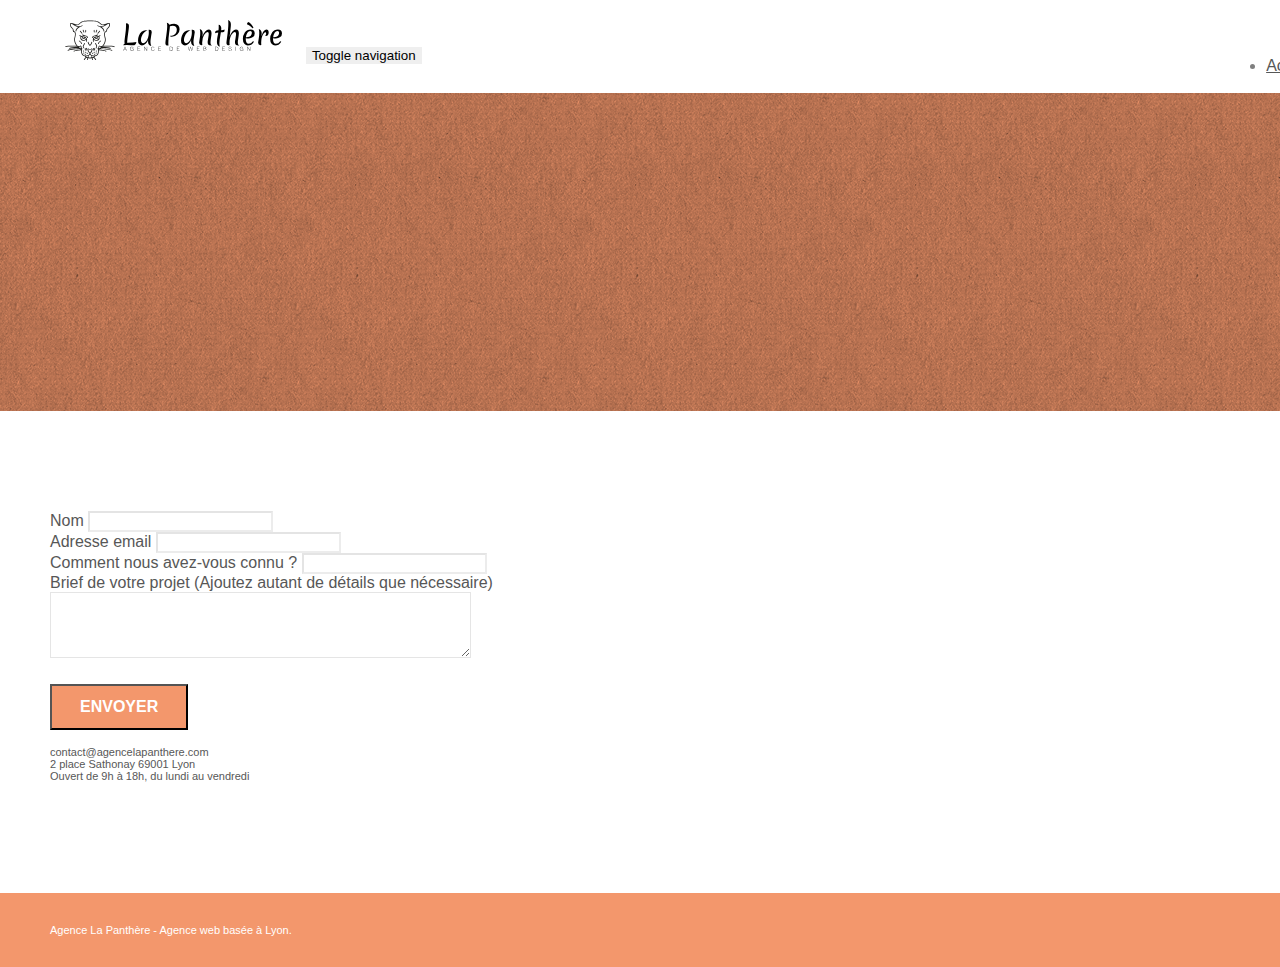
==== contact.html @ 5f49653a "rename page2 en contact.html" ====
<!doctype html>
<html lang="fr">
<head>
    <meta charset="utf-8">
    <meta name="description" content="">
    <meta name="viewport" content="width=device-width, initial-scale=1.0, viewport-fit=cover">
    <link rel="shortcut icon" type="image/png" href="favicon.jpg">
    
	<link rel="stylesheet" type="text/css" href="./css/bootstrap.min.css">
	<link rel="stylesheet" type="text/css" href="style.css">
	<link rel="stylesheet" type="text/css" href="./css/font-awesome.min.css">
	<link rel="stylesheet" type="text/css" href="./css/et-line.min.css">
	
    
	<script src="./js/jquery-2.1.0.min.js"></script>
	<script src="./js/bootstrap.min.js"></script>
	<script src="./js/blocs.min.js"></script>
	<script src="./js/jqBootstrapValidation.js"></script>
	<script src="./js/formHandler.js"></script>
    <title>page2</title>

    
<!-- Analytics -->
 
<!-- Analytics END -->
    
</head>
<body>
<!-- Principal conteneur -->
<div class="page-container">
    
<!-- bloc-0 -->
<div class="bloc bgc-white l-bloc " id="bloc-0">
	<div class="container bloc-sm">
		<nav class="navbar row">
			<div class="navbar-header">
				<a class="navbar-brand" href="index.html"><img src="img/agence-la-panthere-monochrome.svg" alt="atlanta web design logo" height="40" /></a>
				<button id="nav-toggle" type="button" class="ui-navbar-toggle navbar-toggle" data-toggle="collapse" data-target=".navbar-1">
					<span class="sr-only">Toggle navigation</span><span class="icon-bar"></span><span class="icon-bar"></span><span class="icon-bar"></span>
				</button>
			</div>
			<div class="collapse navbar-collapse navbar-1 special-dropdown-nav">
				<ul class="site-navigation nav navbar-nav">
					<li>
						<a href="index.html">Accueil</a>
					</li>
					<li>
					</li>
					<li>
						<a href="page2.html">page2 &gt;</a>
					</li>
				</ul>
			</div>
		</nav>
	</div>
</div>
<!-- bloc-0 END -->

<!-- bloc-6 -->
<div class="bloc bg-dots-bg bg-repeat bgc-atomic-tangerine d-bloc bloc-bg-texture texture-paper" id="bloc-6">
	<div class="container bloc-lg">
		<div class="row">
			<div class="col-sm-12">
				<h1 class="text-center hero-bloc-text tc-white">
					Parlons web design !
				</h1>
				<p class="text-center mg-lg tc-white tight-width-whitespace">
					Nous sommes ravis que vous souhaitiez collaborer avec notre agence.<br>
					Parlez-nous de votre projet en complétant le formulaire ci-dessous.
				</p>
			</div>
		</div>
	</div>
</div>
<!-- bloc-6 END -->

<!-- bloc-7 -->
<div class="bloc bgc-white l-bloc" id="bloc-7">
	<div class="container bloc-lg">
		<div class="row">
			<div class="col-sm-6">
				<form id="form_1" novalidate success-msg="Your message has been sent." fail-msg="Sorry it seems that our mail server is not responding, Sorry for the inconvenience!">
					<div class="form-group">
						<label>
							Nom
						</label>
						<input id="name" class="form-control" required />
					</div>
					<div class="form-group">
						<label>
							Adresse email
						</label>
						<input id="email" class="form-control" type="email" required />
					</div>
					<div class="form-group">
						<label>
							Comment nous avez-vous connu ?
						</label>
						<input class="form-control" type="email" required id="input_504" />
					</div>
					<div class="form-group">
						<label>
							Brief de votre projet (Ajoutez autant de détails que nécessaire)<br>
						</label><textarea id="message" class="form-control" rows="4" cols="50" required></textarea>
					</div> 
					<button class="bloc-button btn btn-lg btn-block cta-hero btn-atomic-tangerine" type="submit">
						Envoyer
					</button>
				</form>
			</div>
			<div class="col-sm-6">
				<p>
					contact@agencelapanthere.com<br>2 place Sathonay 69001 Lyon<br>Ouvert de 9h à 18h, du lundi au vendredi<br>
				</p>
			</div>
		</div>
	</div>
</div>
<!-- bloc-7 END -->

<!-- ScrollToTop Button -->
<a class="bloc-button btn btn-d scrollToTop" onclick="scrollToTarget('1')"><span class="fa fa-chevron-up"></span></a>
<!-- ScrollToTop Button END-->


<!-- Footer - bloc-8 -->
<div class="bloc bgc-atomic-tangerine d-bloc" id="bloc-8">
	<div class="container bloc-sm">
		<div class="row">
			<div class="col-sm-12">
				<p class="text-center white">
					Agence La Panthère - Agence web basée à Lyon.<br>
				</p>
				<div class="row row-no-gutters social">
					<div class="col-sm-3">
						<div class="text-center">
							<a class="social" href="index.html"><span class="fa fa-twitter icon-md"></span></a>
						</div>
					</div>
					<div class="col-sm-3">
						<div class="text-center">
							<a class="social" href="index.html"><span class="fa fa-facebook icon-md"></span></a>
						</div>
					</div>
					<div class="col-sm-3">
						<div class="text-center">
							<a class="social" href="index.html"><span class="fa fa-dribbble icon-md"></span></a>
						</div>
					</div>
					<div class="col-sm-3">
						<div class="text-center">
							<a class="social" href="index.html"><span class="fa fa-instagram icon-md"></span></a>
						</div>
					</div>
				</div>
			</div>
		</div>
	</div>
</div>
<!-- Footer - bloc-8 END -->

</div>
<!-- Principal conteneur END -->
    

</body>
</html>
---- style.css ----
body {
    margin: 0;
    padding: 0;
    background: #FFF;
    overflow-x: hidden;
    -webkit-font-smoothing: antialiased;
    -moz-osx-font-smoothing: grayscale;
}

a,
button {
    transition: all .3s ease-in-out;
    outline: none!important;
}

a:hover {
    text-decoration: none;
    cursor: pointer;
}

#page-loading-blocs-notifaction {
    position: fixed;
    top: 0;
    bottom: 0;
    width: 100%;
    z-index: 100000;
    background: #FFFFFF url("img/pageload-spinner.gif") no-repeat center center;
}

.bloc {
    width: 100%;
    clear: both;
    background: 50% 50% no-repeat;
    padding: 0 50px;
    -webkit-background-size: cover;
    -moz-background-size: cover;
    -o-background-size: cover;
    background-size: cover;
    position: relative;
}

.bloc .container {
    padding-left: 0;
    padding-right: 0;
}

.bloc-lg {
    padding: 100px 50px;
}

.bloc-md {
    padding: 50px;
}

.bloc-sm {
    padding: 20px 50px;
}

.bg-center,
.bg-l-edge,
.bg-r-edge,
.bg-t-edge,
.bg-b-edge,
.bg-tl-edge,
.bg-bl-edge,
.bg-tr-edge,
.bg-br-edge,
.bg-repeat {
    -webkit-background-size: auto!important;
    -moz-background-size: auto!important;
    -o-background-size: auto!important;
    background-size: auto!important;
}

.bg-repeat {
    background: repeat;
}

.bg-t-edge {
    background: top no-repeat;
}

.bloc-bg-texture::before {
    content: "";
    background-size: 2px 2px;
    position: absolute;
    top: 0;
    bottom: 0;
    left: 0;
    right: 0;
}

.texture-paper::before {
    background: url("img/texture-paper.png");
    background-size: 280px 280px;
}

.b-parallax {
    background-attachment: fixed;
}

.d-bloc {
    color: rgba(255, 255, 255, .7);
}

.d-bloc button:hover {
    color: rgba(255, 255, 255, .9);
}

.d-bloc .icon-round,
.d-bloc .icon-square,
.d-bloc .icon-rounded,
.d-bloc .icon-semi-rounded-a,
.d-bloc .icon-semi-rounded-b {
    border-color: rgba(255, 255, 255, .9);
}

.d-bloc .divider-h span {
    border-color: rgba(255, 255, 255, .2);
}

.d-bloc .a-btn,
.d-bloc .navbar a,
.d-bloc .navbar-brand,
.d-bloc a .icon-sm,
.d-bloc a .icon-md,
.d-bloc a .icon-lg,
.d-bloc a .icon-xl,
.d-bloc h1 a,
.d-bloc h2 a,
.d-bloc h3 a,
.d-bloc h4 a,
.d-bloc h5 a,
.d-bloc h6 a,
.d-bloc p a {
    color: rgba(255, 255, 255, .6);
}

.d-bloc .a-btn:hover,
.d-bloc .navbar a:hover,
.d-bloc .navbar-brand:hover,
.d-bloc a:hover .icon-sm,
.d-bloc a:hover .icon-md,
.d-bloc a:hover .icon-lg,
.d-bloc a:hover .icon-xl,
.d-bloc h1 a:hover,
.d-bloc h2 a:hover,
.d-bloc h3 a:hover,
.d-bloc h4 a:hover,
.d-bloc h5 a:hover,
.d-bloc h6 a:hover,
.d-bloc p a:hover {
    color: rgba(255, 255, 255, 1);
}

.d-bloc .navbar-toggle .icon-bar {
    background: rgba(255, 255, 255, 1);
}

.d-bloc .btn-wire,
.d-bloc .btn-wire:hover {
    color: rgba(255, 255, 255, 1);
    border-color: rgba(255, 255, 255, 1);
}

.d-bloc .panel {
    color: rgba(0, 0, 0, .5);
}

.d-bloc .panel button:hover {
    color: rgba(0, 0, 0, .7);
}

.d-bloc .panel icon {
    border-color: rgba(0, 0, 0, .7);
}

.d-bloc .panel .divider-h span {
    border-color: rgba(0, 0, 0, .1);
}

.d-bloc .panel .a-btn {
    color: rgba(0, 0, 0, .6);
}

.d-bloc .panel .a-btn:hover {
    color: rgba(0, 0, 0, 1);
}

.d-bloc .panel .btn-wire,
.d-bloc .panel .btn-wire:hover {
    color: rgba(0, 0, 0, .7);
    border-color: rgba(0, 0, 0, .3);
}

.d-bloc .panel,
.l-bloc {
    color: rgba(0, 0, 0, .5);
}

.d-bloc .panel button:hover,
.l-bloc button:hover {
    color: rgba(0, 0, 0, .7);
}

.l-bloc .icon-round,
.l-bloc .icon-square,
.l-bloc .icon-rounded,
.l-bloc .icon-semi-rounded-a,
.l-bloc .icon-semi-rounded-b {
    border-color: rgba(0, 0, 0, .7);
}

.d-bloc .panel .divider-h span,
.l-bloc .divider-h span {
    border-color: rgba(0, 0, 0, .1);
}

.d-bloc .panel .a-btn,
.l-bloc .a-btn,
.l-bloc .navbar a,
.l-bloc .navbar-brand,
.l-bloc a .icon-sm,
.l-bloc a .icon-md,
.l-bloc a .icon-lg,
.l-bloc a .icon-xl,
.l-bloc h1 a,
.l-bloc h2 a,
.l-bloc h3 a,
.l-bloc h4 a,
.l-bloc h5 a,
.l-bloc h6 a,
.l-bloc p a {
    color: rgba(0, 0, 0, .6);
}

.d-bloc .panel .a-btn:hover,
.l-bloc .a-btn:hover,
.l-bloc .navbar a:hover,
.l-bloc .navbar-brand:hover,
.l-bloc a:hover .icon-sm,
.l-bloc a:hover .icon-md,
.l-bloc a:hover .icon-lg,
.l-bloc a:hover .icon-xl,
.l-bloc h1 a:hover,
.l-bloc h2 a:hover,
.l-bloc h3 a:hover,
.l-bloc h4 a:hover,
.l-bloc h5 a:hover,
.l-bloc h6 a:hover,
.l-bloc p a:hover {
    color: rgba(0, 0, 0, 1);
}

.l-bloc .navbar-toggle .icon-bar {
    color: rgba(0, 0, 0, .6);
}

.d-bloc .panel .btn-wire,
.d-bloc .panel .btn-wire:hover,
.l-bloc .btn-wire,
.l-bloc .btn-wire:hover {
    color: rgba(0, 0, 0, .7);
    border-color: rgba(0, 0, 0, .3);
}

.voffset {
    margin-top: 30px;
}

.voffset-lg {
    margin-top: 80px;
}

.row-no-gutters {
    margin-right: 0;
    margin-left: 0;
}

.row.row-no-gutters > [class^="col-"],
.row.row-no-gutters > [class*=" col-"] {
    padding-right: 0;
    padding-left: 0;
}

#bloc-1-hero h1 {
    font-size: 32px;
}

.navbar {
    margin-bottom: 0;
    z-index: 1;
}

.navbar-brand {
    height: auto;
    padding: 3px 15px;
    font-size: 25px;
    font-weight: normal;
    font-weight: 600;
    line-height: 44px;
}

.navbar-brand img {
    max-height: 200px;
    margin: 0 5px 0 0;
    display: inline;
}

.navbar-brand img[src$=svg] {
    min-width: 100px;
}

.nav-center .navbar-brand img {
    margin: 0;
}

.navbar .nav {
    padding-top: 2px;
    margin-right: -16px;
    float: right;
    z-index: 1;
}

.nav > li {
    float: left;
    margin-top: 4px;
    font-size: 16px;
}

.navbar-nav .open .dropdown-menu > li > a {
    text-align: inherit;
}

.nav > li a:hover,
.nav > li a:focus {
    background: transparent;
}

.navbar-toggle {
    margin: 10px 10px 0 0;
    border: 0px;
}

.navbar-toggle:hover {
    background: transparent!important;
}

.navbar-toggle .icon-bar {
    background-color: rgba(0, 0, 0, .5);
    width: 26px;
}

.nav-invert .navbar .nav {
    float: left;
}

.nav-invert .navbar-header,
.nav-invert .navbar-brand {
    float: right;
    position: relative;
    z-index: 2;
}

@media (min-width: 768px) {
    .site-navigation {
        position: absolute;
        top: 50%;
        right: 20px;
        transform: translate(0, -50%);
        -webkit-transform: translateY(-50%);
    }
    .nav > li .dropdown-menu a,
    .nav > li .dropdown-menu a:hover {
        color: #484848;
    }
    .nav-invert .site-navigation {
        left: 0;
        right: 0;
    }
    .nav-center {
        text-align: center;
    }
    .nav-center .navbar-header {
        width: 100%;
    }
    .nav-center .navbar-header,
    .nav-center .navbar-brand,
    .nav-center .nav > li {
        float: none;
        display: inline-block;
    }
    .nav-center .site-navigation {
        position: relative;
        width: 100%;
        right: 0;
        margin-right: 0px;
        margin-top: 20px;
    }
    .nav-center.mini-nav .navbar-toggle {
        float: none;
        margin: 10px auto 0;
    }
}

.nav > li > .dropdown a {
    background: none!important;
    display: block;
    padding: 14px 15px;
}

nav .caret {
    margin: 0 5px;
}

.dropdown-menu .dropdown-menu {
    top: -8px;
    left: 100%;
}

.dropdown-menu .dropmenu-flow-right {
    top: 100%;
    left: 0;
    margin-left: -1px;
    border-top-left-radius: 0;
    border-top-right-radius: 0;
}

.dropdown-menu .dropdown span {
    border: 4px solid black;
    border-top-color: transparent;
    border-right-color: transparent;
    border-bottom-color: transparent;
    margin: 6px -5px 0 0!important;
    float: right;
}

.mg-md {
    margin-top: 10px;
    margin-bottom: 20px;
}

.mg-lg {
    margin-top: 10px;
    margin-bottom: 40px;
}

.btn {
    margin: 0 5px 5px 0;
}

.btn.pull-right {
    margin: 0 0 5px 5px;
}

.btn-d,
.btn-d:hover,
.btn-d:focus {
    color: #FFF;
    background: rgba(0, 0, 0, .3);
}

button {
    outline: none!important;
}

.btn-rd {
    border-radius: 40px;
}

.btn-clean {
    border: 1px solid rgba(0, 0, 0, .08);
    border-bottom-color: rgba(0, 0, 0, .1);
    text-shadow: 0 1px 0 rgba(0, 0, 1, .1);
    box-shadow: 0 1px 3px rgba(0, 0, 1, .25), inset 0 1px 0 0 rgba(255, 255, 255, .15);
}

.icon-md {
    font-size: 30px!important;
}

.icon-lg {
    font-size: 60px!important;
}

.sm-shadow {
    text-shadow: 0 1px 2px rgba(0, 0, 0, .3);
}

.panel-sq,
.panel-sq .panel-heading,
.panel-sq .panel-footer {
    border-radius: 0;
}

.panel-rd {
    border-radius: 30px;
}

.panel-rd .panel-heading {
    border-radius: 29px 29px 0 0;
}

.panel-rd .panel-footer {
    border-radius: 0 0 29px 29px;
}

.form-control {
    border-color: rgba(0, 0, 0, .1);
    box-shadow: none;
}

.scrollToTop {
    width: 40px;
    height: 40px;
    position: fixed;
    bottom: 20px;
    right: 20px;
    opacity: 0;
    z-index: 500;
    transition: all .3s ease-in-out;
}

.scrollToTop span {
    margin-top: 6px;
}

.showScrollTop {
    font-size: 14px;
    opacity: 1;
}

a[data-lightbox] {
    position: relative;
    display: block;
    text-align: center;
}

a[data-lightbox]:hover::before {
    content: "+";
    font-family: "HelveticaNeue-Light", "Helvetica Neue Light", "Helvetica Neue", Helvetica, Arial;
    font-size: 32px;
    width: 50px;
    height: 50px;
    margin-left: -25px;
    border-radius: 50%;
    background: rgba(0, 0, 0, .6);
    color: #FFF;
    font-weight: 100;
    z-index: 1;
    position: absolute;
    top: 50%;
    transform: translateY(-50%);
    -webkit-transform: translateY(-50%);
}

a[data-lightbox]:hover img {
    opacity: 0.6;
    -webkit-animation-fill-mode: none;
    animation-fill-mode: none;
}

#lightbox-modal {
    display: flex;
    align-items: center;
}

#lightbox-modal .modal-dialog {
    width: 90%;
    max-width: 900px;
    margin: 0 auto 0;
}

#lightbox-modal .modal-dialog img {
    max-height: 90vh;
    margin: 0 auto;
}

.lightbox-caption {
    padding: 20px;
    color: #FFF;
    background: rgba(0, 0, 0, .5);
    position: absolute;
    left: 15px;
    right: 15px;
    bottom: 5px;
}

.close-lightbox {
    color: #FFF;
    font-size: 30px;
    position: absolute;
    top: 20px;
    right: 20px;
    z-index: 20;
    background: rgba(0, 0, 0, .5);
    border: none;
    line-height: 30px;
    padding: 0 9px 5px;
    opacity: 0.3;
}

.close-lightbox:hover,
.next-lightbox:hover,
.prev-lightbox:hover {
    opacity: 1.0;
    color: #FFF;
}

.next-lightbox,
.prev-lightbox {
    font-size: 20px;
    color: rgba(255, 255, 255, .9);
    background: rgba(0, 0, 0, .5);
    transition: all .2s ease-in-out;
    position: absolute;
    top: 45%;
    z-index: 1;
    opacity: 0.4;
}

.next-lightbox {
    padding: 6px 8px 1px 13px;
    right: 25px;
}

.prev-lightbox {
    padding: 6px 13px 1px 10px;
    left: 25px;
}

.snapshot-lb .modal-body {
    padding-bottom: 45px;
}

.snapshot-lb .lightbox-caption {
    padding: 0;
    color: rgba(0, 0, 0, .5);
    background: none;
}

h1,
h2,
h3,
h4,
h5,
h6,
p,
label,
.btn,
a {
    font-family: "helvetica";
    font-weight: 400;
    color: #575757!important;
}

.container {
    max-width: 1000px;
}

.hero-bloc-text {
    font-size: 38px;
}

.hero-bloc-text-sub {
    font-size: 36px;
}

.statement-bloc-text {
    line-height: 26px;
    font-style: italic;
    font-size: 20px;
    text-align: center;
    font-weight: lighter;
    max-width: 520px;
    margin: auto auto auto auto;
}

p {
    font-size: 11px;
}

.tight-width-whitespace {
    max-width: 600px;
    margin: auto auto auto auto;
}

.h1 {
    font-size: 20px;
    font-family: "Open Sans";
}

.cta-hero {
    margin-top: 22px;
    color: #FFFFFF!important;
    text-transform: uppercase;
    padding: 12px 28px 12px 28px;
    font-size: 16px;
    font-weight: 700;
}

.social {
    max-width: 400px;
    margin: auto auto auto auto;
}

h2 {
    font-size: 22px;
    line-height: 1.4em;
}

h3 {
    font-size: 15px;
    text-transform: uppercase;
    font-weight: 700;
    color: #333333!important;
}

.med-width-whitespace {
    max-width: 800px;
    margin: auto auto auto auto;
    box-shadow: 0px 0px 0px #000000;
}

h1 {
    color: #333333!important;
}

h4 {
    color: #333333!important;
}

.icons {
    margin-bottom: 14px;
    margin-top: 24px;
}

.white {
    color: #FFFFFF!important;
}

.portfolio-thumb {
    margin-bottom: 24px;
}

.portfolio-row {
    margin-bottom: 44px;
    margin-top: 50px;
}

.avatar {
    box-shadow: 0px 4px 9px rgba(0, 0, 0, 0.3);
}

.black-background {
    background-color: rgba(165, 147, 99, 0.7);
    padding: 40px 40px 40px 40px;
}

.bold-link {
    font-weight: 900;
    text-decoration: underline!important;
}

.bgc-white {
    background-color: #FFFFFF;
}

.bgc-dark-slate-blue {
    background-color: #364577;
}

.bgc-atomic-tangerine {
    background-color: #F3976C;
}

.tc-white {
    color: #F3976C!important;
}

.btn-atomic-tangerine {
    background: #F3976C;
    color: #FFFFFF!important;
}

.btn-atomic-tangerine:hover {
    background: #c27956!important;
    color: #FFFFFF!important;
}

.ltc-white {
    color: #FFFFFF!important;
}

.ltc-white:hover {
    color: #cccccc!important;
}

.ltc-atomic-tangerine {
    color: #F3976C!important;
}

.ltc-atomic-tangerine:hover {
    color: #c27956!important;
}

.icon-dark-slate-blue {
    color: #364577!important;
    border-color: #364577!important;
}

.bg-dots-bg {
    background-image: url("img/dots-bg.png");
}

.bg-lines-h2-bg {
    background-image: url("img/lines-h2-bg.png");
}

.bg-banniere {
    background-image: url("img/agence-la-panthere.jpg");
}

.bg-presentation {
    background-image: url("img/image-de-presentation.bmp");
}

@media (max-width: 1024px) {
    .bloc {
        padding-left: 20px;
        padding-right: 20px;
    }
    .bloc.full-width-bloc,
    .bloc-tile-2.full-width-bloc .container,
    .bloc-tile-3.full-width-bloc .container,
    .bloc-tile-4.full-width-bloc .container {
        padding-left: 0;
        padding-right: 0;
    }
}

@media (max-width: 992px) and (min-width: 768px) {
    .navbar .nav {
        max-width: 80%
    }
    .nav-center.navbar .nav {
        max-width: 100%
    }
}

@media only screen and (min-device-width: 768px) and (max-device-width: 1024px) and (orientation: landscape) {
    .b-parallax {
        background-attachment: scroll;
    }
}

@media only screen and (min-device-width: 1024px) and (max-device-width: 1366px) and (-webkit-min-device-pixel-ratio: 1.5) {
    .b-parallax {
        background-attachment: scroll;
    }
}

@media (max-width: 991px) {
    .container {
        width: 100%;
    }
    .b-parallax {
        background-attachment: scroll;
    }
    .page-container,
    #hero-bloc {
        overflow-x: hidden;
        position: relative;
    }
    .bloc {
        padding-left: constant(safe-area-inset-left);
        padding-right: constant(safe-area-inset-right);
    }
    .bloc-group,
    .bloc-group .bloc {
        display: block;
        width: 100%;
    }
    .bloc-fill-screen .fill-bloc-top-edge,
    .bloc-fill-screen .fill-bloc-bottom-edge {
        padding: 0 20px;
        padding-left: constant(safe-area-inset-left);
        padding-right: constant(safe-area-inset-right);
    }
}

@media (max-width: 767px) {
    .page-container {
        overflow-x: hidden;
        position: relative;
    }
    h1,
    h2,
    h3,
    h4,
    h5,
    h6,
    p,
    #disqus_thread {
        padding-left: 10px!important;
        padding-right: 10px!important;
    }
    .b-parallax {
        background-attachment: scroll;
    }
    .navbar .nav {
        padding-top: 0;
        border-top: 1px solid rgba(0, 0, 0, .2);
        float: none!important;
    }
    .navbar.row {
        margin-left: 0;
        margin-right: 0;
    }
    .site-navigation {
        position: inherit;
        transform: none;
        -webkit-transform: none;
        -ms-transform: none;
    }
    .nav > li {
        margin-top: 0;
        border-bottom: 1px solid rgba(0, 0, 0, .1);
        background: rgba(0, 0, 0, .05);
        text-align: left;
        padding-left: 15px;
        width: 100%;
    }
    .nav > li:hover {
        background: rgba(0, 0, 0, .08);
    }
    .dropdown .dropdown a .caret {
        float: none;
        margin: 5px 0 0 10px!important;
        border: 4px solid black;
        border-bottom-color: transparent;
        border-right-color: transparent;
        border-left-color: transparent;
    }
    #hero-bloc .navbar .nav {
        background: rgba(0, 0, 0, .8);
    }
    #hero-bloc .navbar .nav a {
        color: rgba(255, 255, 255, .6);
    }
    .hero {
        padding: 50px 0;
    }
    .hero-nav {
        left: -1px;
        right: -1px;
    }
    .navbar-collapse {
        padding: 0;
        overflow-x: hidden;
        -webkit-box-shadow: none;
        box-shadow: none;
    }
    .navbar-brand img {
        max-height: 40px;
        width: auto;
    }
    .nav-invert .navbar-header {
        float: none;
        width: 100%;
    }
    .nav-invert .navbar-toggle {
        float: left;
        margin-left: 10px;
    }
    .bloc {
        padding-left: 0;
        padding-right: 0;
    }
    .bloc-xxl,
    .bloc-xl,
    .bloc-lg {
        padding: 40px 0;
    }
    .bloc-sm,
    .bloc-md {
        padding-left: 0;
        padding-right: 0;
    }
    .bloc-tile-2 .container,
    .bloc-tile-3 .container,
    .bloc-tile-4 .container,
    .bloc-fill-screen .fill-bloc-top-edge,
    .bloc-fill-screen .fill-bloc-bottom-edge {
        padding-left: 0;
        padding-right: 0;
    }
    .a-block {
        padding: 0 10px;
    }
    .btn-dwn {
        display: none;
    }
    .voffset {
        margin-top: 5px;
    }
    .voffset-md {
        margin-top: 20px;
    }
    .voffset-lg {
        margin-top: 30px;
    }
    form {
        padding: 5px;
    }
    .close-lightbox {
        display: inline-block;
    }
    .blocsapp-device-iphone5 {
        background-size: 216px 425px;
        padding-top: 60px;
        width: 216px;
        height: 425px;
    }
    .blocsapp-device-iphone5 img {
        width: 180px;
        height: 320px;
    }
}

@media (max-width: 400px) {
    .bloc {
        padding-left: 0;
        padding-right: 0;
    }
}

@media (max-width: 767px) {
    .bloc-mob-center-text {
        text-align: center;
    }
}
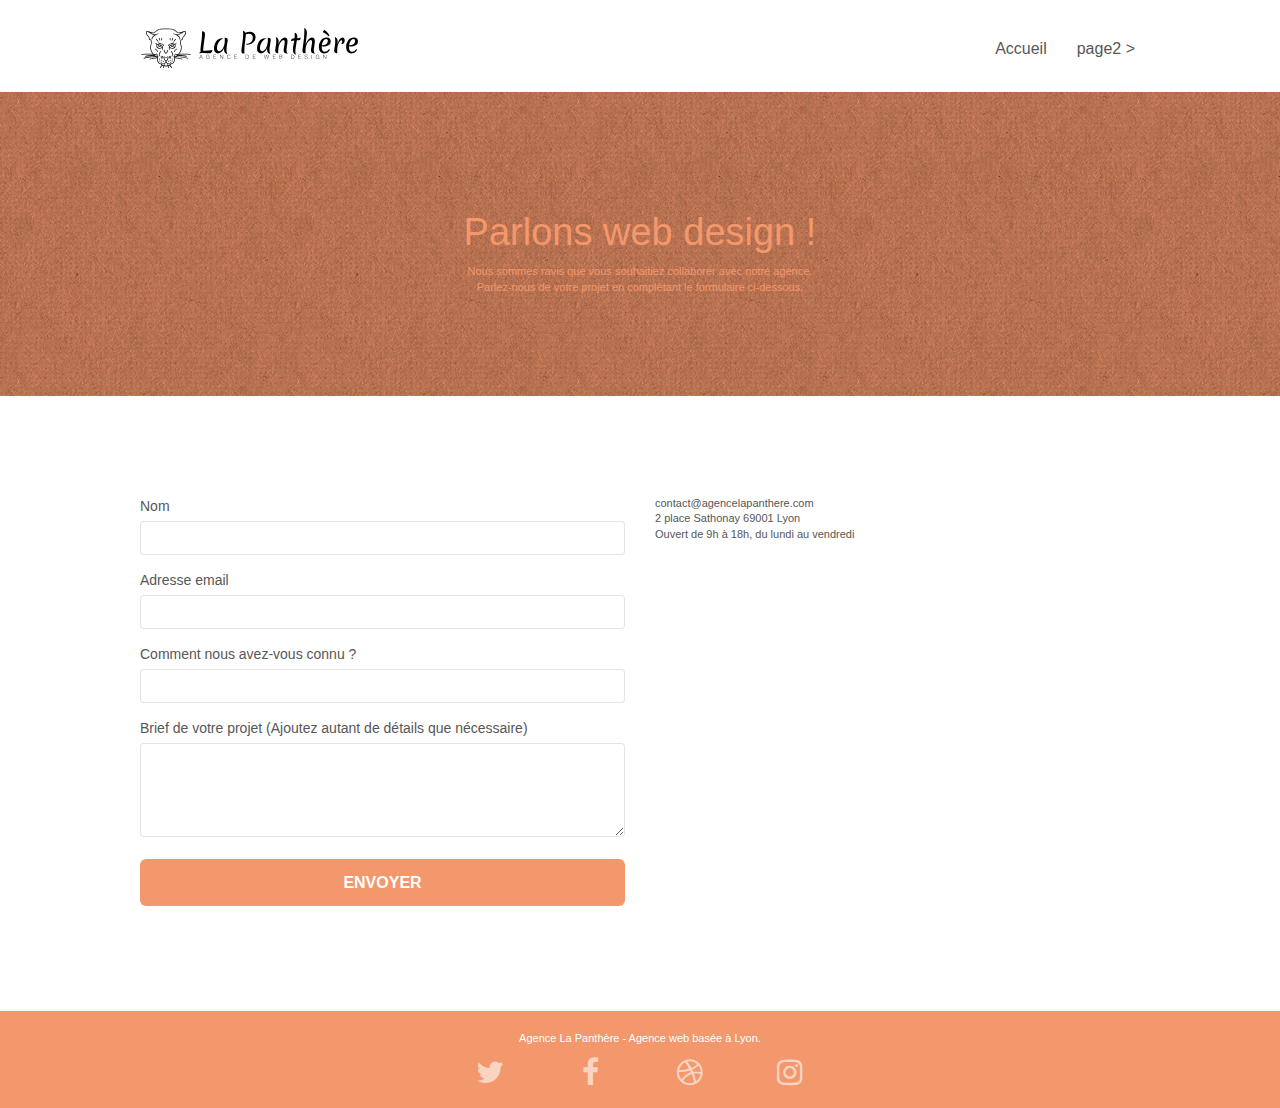
==== commit 6785733b: "Correction des chemins dans le <head .min supprimé" ====
--- a/contact.html
+++ b/contact.html
@@ -2,22 +2,22 @@
 <html lang="fr">
 <head>
     <meta charset="utf-8">
-    <meta name="description" content="">
+    <meta name="description" content="Notre agence s'engage à vous répondre dans les 24h !">
     <meta name="viewport" content="width=device-width, initial-scale=1.0, viewport-fit=cover">
     <link rel="shortcut icon" type="image/png" href="favicon.jpg">
     
-	<link rel="stylesheet" type="text/css" href="./css/bootstrap.min.css">
+	<link rel="stylesheet" type="text/css" href="./css/bootstrap.css">
 	<link rel="stylesheet" type="text/css" href="style.css">
-	<link rel="stylesheet" type="text/css" href="./css/font-awesome.min.css">
-	<link rel="stylesheet" type="text/css" href="./css/et-line.min.css">
+	<link rel="stylesheet" type="text/css" href="./css/font-awesome.css">
+	<link rel="stylesheet" type="text/css" href="./css/et-line.css">
 	
     
-	<script src="./js/jquery-2.1.0.min.js"></script>
-	<script src="./js/bootstrap.min.js"></script>
-	<script src="./js/blocs.min.js"></script>
-	<script src="./js/jqBootstrapValidation.js"></script>
-	<script src="./js/formHandler.js"></script>
-    <title>page2</title>
+	<script src="./js/jquery-2.1.0.js" defer></script>
+	<script src="./js/bootstrap.js" defer></script>
+	<script src="./js/blocs.js" defer></script>
+	<script src="./js/jqBootstrapValidation.js" defer></script>
+	<script src="./js/formHandler.js" defer></script>
+    <title>Contactez-nous</title>
 
     
 <!-- Analytics -->
--- a/css/et-line.css
+++ b/css/et-line.css
@@ -0,0 +1,519 @@
+@font-face {
+    font-family: et-line;
+    src: url(../fonts/et-line.eot);
+    src: url(../fonts/et-line.eot?#iefix) format('embedded-opentype'), url(../fonts/et-line.woff) format('woff'), url(../fonts/et-line.ttf) format('truetype'), url(../fonts/et-line.svg#et-line) format('svg');
+    font-weight: 400;
+    font-style: normal
+}
+
+.et-icon-adjustments,
+.et-icon-alarmclock,
+.et-icon-anchor,
+.et-icon-aperture,
+.et-icon-attachment,
+.et-icon-bargraph,
+.et-icon-basket,
+.et-icon-beaker,
+.et-icon-bike,
+.et-icon-book-open,
+.et-icon-briefcase,
+.et-icon-browser,
+.et-icon-calendar,
+.et-icon-camera,
+.et-icon-caution,
+.et-icon-chat,
+.et-icon-circle-compass,
+.et-icon-clipboard,
+.et-icon-clock,
+.et-icon-cloud,
+.et-icon-compass,
+.et-icon-desktop,
+.et-icon-dial,
+.et-icon-document,
+.et-icon-documents,
+.et-icon-download,
+.et-icon-dribbble,
+.et-icon-edit,
+.et-icon-envelope,
+.et-icon-expand,
+.et-icon-facebook,
+.et-icon-flag,
+.et-icon-focus,
+.et-icon-gears,
+.et-icon-genius,
+.et-icon-gift,
+.et-icon-global,
+.et-icon-globe,
+.et-icon-googleplus,
+.et-icon-grid,
+.et-icon-happy,
+.et-icon-hazardous,
+.et-icon-heart,
+.et-icon-hotairballoon,
+.et-icon-hourglass,
+.et-icon-key,
+.et-icon-laptop,
+.et-icon-layers,
+.et-icon-lifesaver,
+.et-icon-lightbulb,
+.et-icon-linegraph,
+.et-icon-linkedin,
+.et-icon-lock,
+.et-icon-magnifying-glass,
+.et-icon-map,
+.et-icon-map-pin,
+.et-icon-megaphone,
+.et-icon-mic,
+.et-icon-mobile,
+.et-icon-newspaper,
+.et-icon-notebook,
+.et-icon-paintbrush,
+.et-icon-paperclip,
+.et-icon-pencil,
+.et-icon-phone,
+.et-icon-picture,
+.et-icon-pictures,
+.et-icon-piechart,
+.et-icon-presentation,
+.et-icon-pricetags,
+.et-icon-printer,
+.et-icon-profile-female,
+.et-icon-profile-male,
+.et-icon-puzzle,
+.et-icon-quote,
+.et-icon-recycle,
+.et-icon-refresh,
+.et-icon-ribbon,
+.et-icon-rss,
+.et-icon-sad,
+.et-icon-scissors,
+.et-icon-scope,
+.et-icon-search,
+.et-icon-shield,
+.et-icon-speedometer,
+.et-icon-strategy,
+.et-icon-streetsign,
+.et-icon-tablet,
+.et-icon-target,
+.et-icon-telescope,
+.et-icon-toolbox,
+.et-icon-tools,
+.et-icon-tools-2,
+.et-icon-trophy,
+.et-icon-tumblr,
+.et-icon-twitter,
+.et-icon-upload,
+.et-icon-video,
+.et-icon-wallet,
+.et-icon-wine {
+    font-family: et-line;
+    speak: none;
+    font-style: normal;
+    font-weight: 400;
+    font-variant: normal;
+    text-transform: none;
+    line-height: 1;
+    -webkit-font-smoothing: antialiased;
+    -moz-osx-font-smoothing: grayscale;
+    display: inline-block
+}
+
+.et-icon-mobile:before {
+    content: "\e000"
+}
+
+.et-icon-laptop:before {
+    content: "\e001"
+}
+
+.et-icon-desktop:before {
+    content: "\e002"
+}
+
+.et-icon-tablet:before {
+    content: "\e003"
+}
+
+.et-icon-phone:before {
+    content: "\e004"
+}
+
+.et-icon-document:before {
+    content: "\e005"
+}
+
+.et-icon-documents:before {
+    content: "\e006"
+}
+
+.et-icon-search:before {
+    content: "\e007"
+}
+
+.et-icon-clipboard:before {
+    content: "\e008"
+}
+
+.et-icon-newspaper:before {
+    content: "\e009"
+}
+
+.et-icon-notebook:before {
+    content: "\e00a"
+}
+
+.et-icon-book-open:before {
+    content: "\e00b"
+}
+
+.et-icon-browser:before {
+    content: "\e00c"
+}
+
+.et-icon-calendar:before {
+    content: "\e00d"
+}
+
+.et-icon-presentation:before {
+    content: "\e00e"
+}
+
+.et-icon-picture:before {
+    content: "\e00f"
+}
+
+.et-icon-pictures:before {
+    content: "\e010"
+}
+
+.et-icon-video:before {
+    content: "\e011"
+}
+
+.et-icon-camera:before {
+    content: "\e012"
+}
+
+.et-icon-printer:before {
+    content: "\e013"
+}
+
+.et-icon-toolbox:before {
+    content: "\e014"
+}
+
+.et-icon-briefcase:before {
+    content: "\e015"
+}
+
+.et-icon-wallet:before {
+    content: "\e016"
+}
+
+.et-icon-gift:before {
+    content: "\e017"
+}
+
+.et-icon-bargraph:before {
+    content: "\e018"
+}
+
+.et-icon-grid:before {
+    content: "\e019"
+}
+
+.et-icon-expand:before {
+    content: "\e01a"
+}
+
+.et-icon-focus:before {
+    content: "\e01b"
+}
+
+.et-icon-edit:before {
+    content: "\e01c"
+}
+
+.et-icon-adjustments:before {
+    content: "\e01d"
+}
+
+.et-icon-ribbon:before {
+    content: "\e01e"
+}
+
+.et-icon-hourglass:before {
+    content: "\e01f"
+}
+
+.et-icon-lock:before {
+    content: "\e020"
+}
+
+.et-icon-megaphone:before {
+    content: "\e021"
+}
+
+.et-icon-shield:before {
+    content: "\e022"
+}
+
+.et-icon-trophy:before {
+    content: "\e023"
+}
+
+.et-icon-flag:before {
+    content: "\e024"
+}
+
+.et-icon-map:before {
+    content: "\e025"
+}
+
+.et-icon-puzzle:before {
+    content: "\e026"
+}
+
+.et-icon-basket:before {
+    content: "\e027"
+}
+
+.et-icon-envelope:before {
+    content: "\e028"
+}
+
+.et-icon-streetsign:before {
+    content: "\e029"
+}
+
+.et-icon-telescope:before {
+    content: "\e02a"
+}
+
+.et-icon-gears:before {
+    content: "\e02b"
+}
+
+.et-icon-key:before {
+    content: "\e02c"
+}
+
+.et-icon-paperclip:before {
+    content: "\e02d"
+}
+
+.et-icon-attachment:before {
+    content: "\e02e"
+}
+
+.et-icon-pricetags:before {
+    content: "\e02f"
+}
+
+.et-icon-lightbulb:before {
+    content: "\e030"
+}
+
+.et-icon-layers:before {
+    content: "\e031"
+}
+
+.et-icon-pencil:before {
+    content: "\e032"
+}
+
+.et-icon-tools:before {
+    content: "\e033"
+}
+
+.et-icon-tools-2:before {
+    content: "\e034"
+}
+
+.et-icon-scissors:before {
+    content: "\e035"
+}
+
+.et-icon-paintbrush:before {
+    content: "\e036"
+}
+
+.et-icon-magnifying-glass:before {
+    content: "\e037"
+}
+
+.et-icon-circle-compass:before {
+    content: "\e038"
+}
+
+.et-icon-linegraph:before {
+    content: "\e039"
+}
+
+.et-icon-mic:before {
+    content: "\e03a"
+}
+
+.et-icon-strategy:before {
+    content: "\e03b"
+}
+
+.et-icon-beaker:before {
+    content: "\e03c"
+}
+
+.et-icon-caution:before {
+    content: "\e03d"
+}
+
+.et-icon-recycle:before {
+    content: "\e03e"
+}
+
+.et-icon-anchor:before {
+    content: "\e03f"
+}
+
+.et-icon-profile-male:before {
+    content: "\e040"
+}
+
+.et-icon-profile-female:before {
+    content: "\e041"
+}
+
+.et-icon-bike:before {
+    content: "\e042"
+}
+
+.et-icon-wine:before {
+    content: "\e043"
+}
+
+.et-icon-hotairballoon:before {
+    content: "\e044"
+}
+
+.et-icon-globe:before {
+    content: "\e045"
+}
+
+.et-icon-genius:before {
+    content: "\e046"
+}
+
+.et-icon-map-pin:before {
+    content: "\e047"
+}
+
+.et-icon-dial:before {
+    content: "\e048"
+}
+
+.et-icon-chat:before {
+    content: "\e049"
+}
+
+.et-icon-heart:before {
+    content: "\e04a"
+}
+
+.et-icon-cloud:before {
+    content: "\e04b"
+}
+
+.et-icon-upload:before {
+    content: "\e04c"
+}
+
+.et-icon-download:before {
+    content: "\e04d"
+}
+
+.et-icon-target:before {
+    content: "\e04e"
+}
+
+.et-icon-hazardous:before {
+    content: "\e04f"
+}
+
+.et-icon-piechart:before {
+    content: "\e050"
+}
+
+.et-icon-speedometer:before {
+    content: "\e051"
+}
+
+.et-icon-global:before {
+    content: "\e052"
+}
+
+.et-icon-compass:before {
+    content: "\e053"
+}
+
+.et-icon-lifesaver:before {
+    content: "\e054"
+}
+
+.et-icon-clock:before {
+    content: "\e055"
+}
+
+.et-icon-aperture:before {
+    content: "\e056"
+}
+
+.et-icon-quote:before {
+    content: "\e057"
+}
+
+.et-icon-scope:before {
+    content: "\e058"
+}
+
+.et-icon-alarmclock:before {
+    content: "\e059"
+}
+
+.et-icon-refresh:before {
+    content: "\e05a"
+}
+
+.et-icon-happy:before {
+    content: "\e05b"
+}
+
+.et-icon-sad:before {
+    content: "\e05c"
+}
+
+.et-icon-facebook:before {
+    content: "\e05d"
+}
+
+.et-icon-twitter:before {
+    content: "\e05e"
+}
+
+.et-icon-googleplus:before {
+    content: "\e05f"
+}
+
+.et-icon-rss:before {
+    content: "\e060"
+}
+
+.et-icon-tumblr:before {
+    content: "\e061"
+}
+
+.et-icon-linkedin:before {
+    content: "\e062"
+}
+
+.et-icon-dribbble:before {
+    content: "\e063"
+}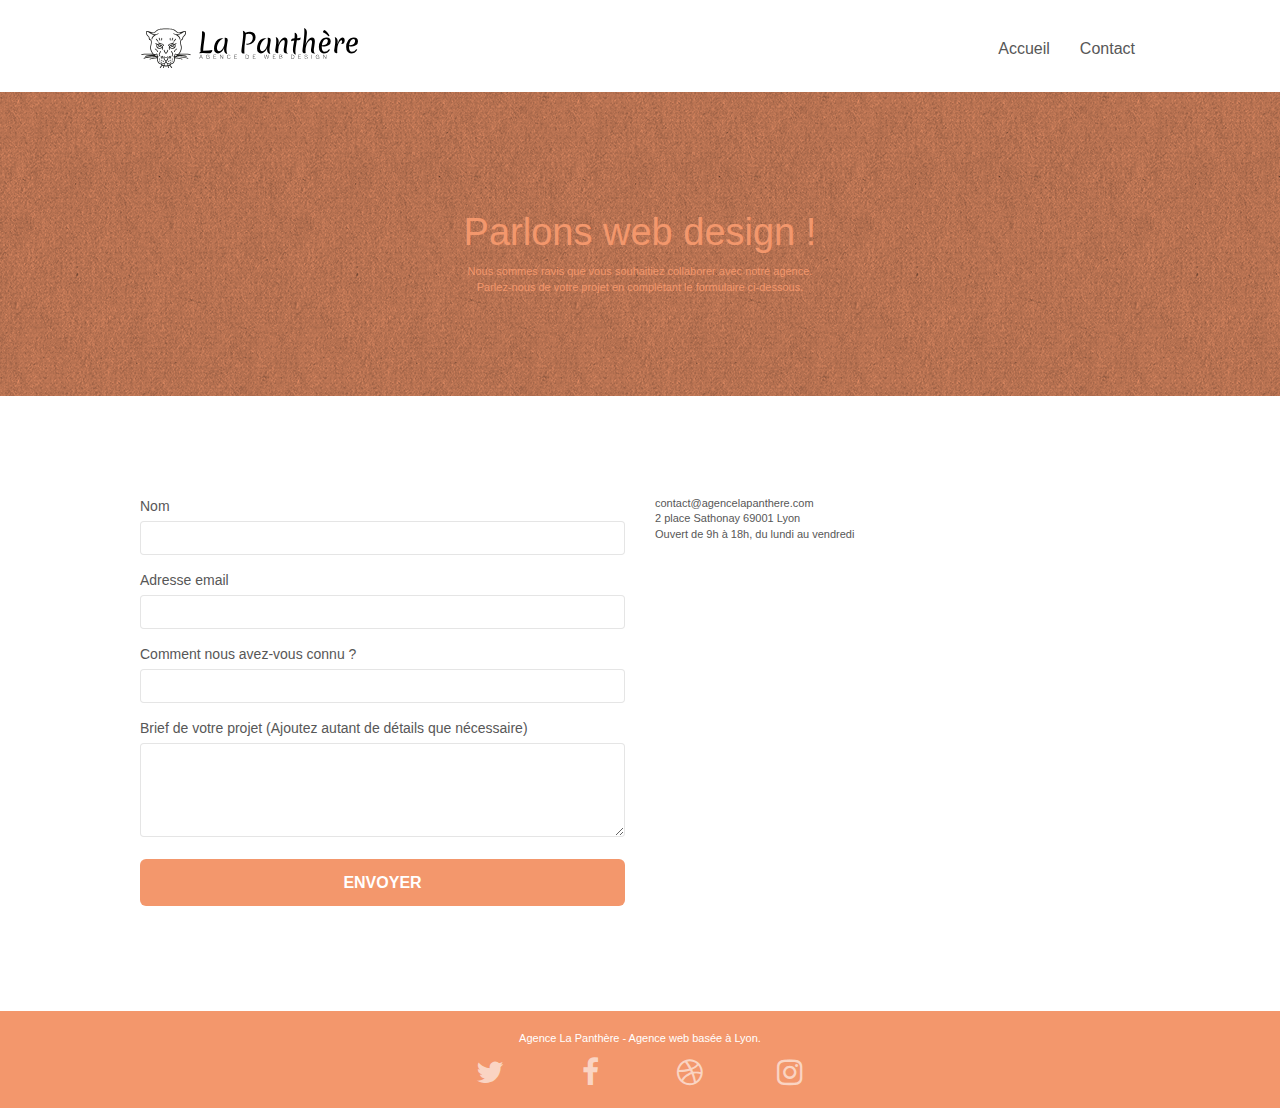
==== commit ace40344: "Augmentation de la taille des text préalable img" ====
--- a/contact.html
+++ b/contact.html
@@ -47,7 +47,7 @@
 					<li>
 					</li>
 					<li>
-						<a href="page2.html">page2 &gt;</a>
+						<a href="contact.html">Contact</a>
 					</li>
 				</ul>
 			</div>
--- a/style.css
+++ b/style.css
@@ -825,6 +825,16 @@
     background-image: url("img/image-de-presentation.bmp");
 }
 
+.from_img_to_text {
+    font-size: 24px;
+    font-weight: bold;
+}
+
+.citation {
+    font-size: 14px;
+    font-weight: bold;
+}
+
 @media (max-width: 1024px) {
     .bloc {
         padding-left: 20px;
